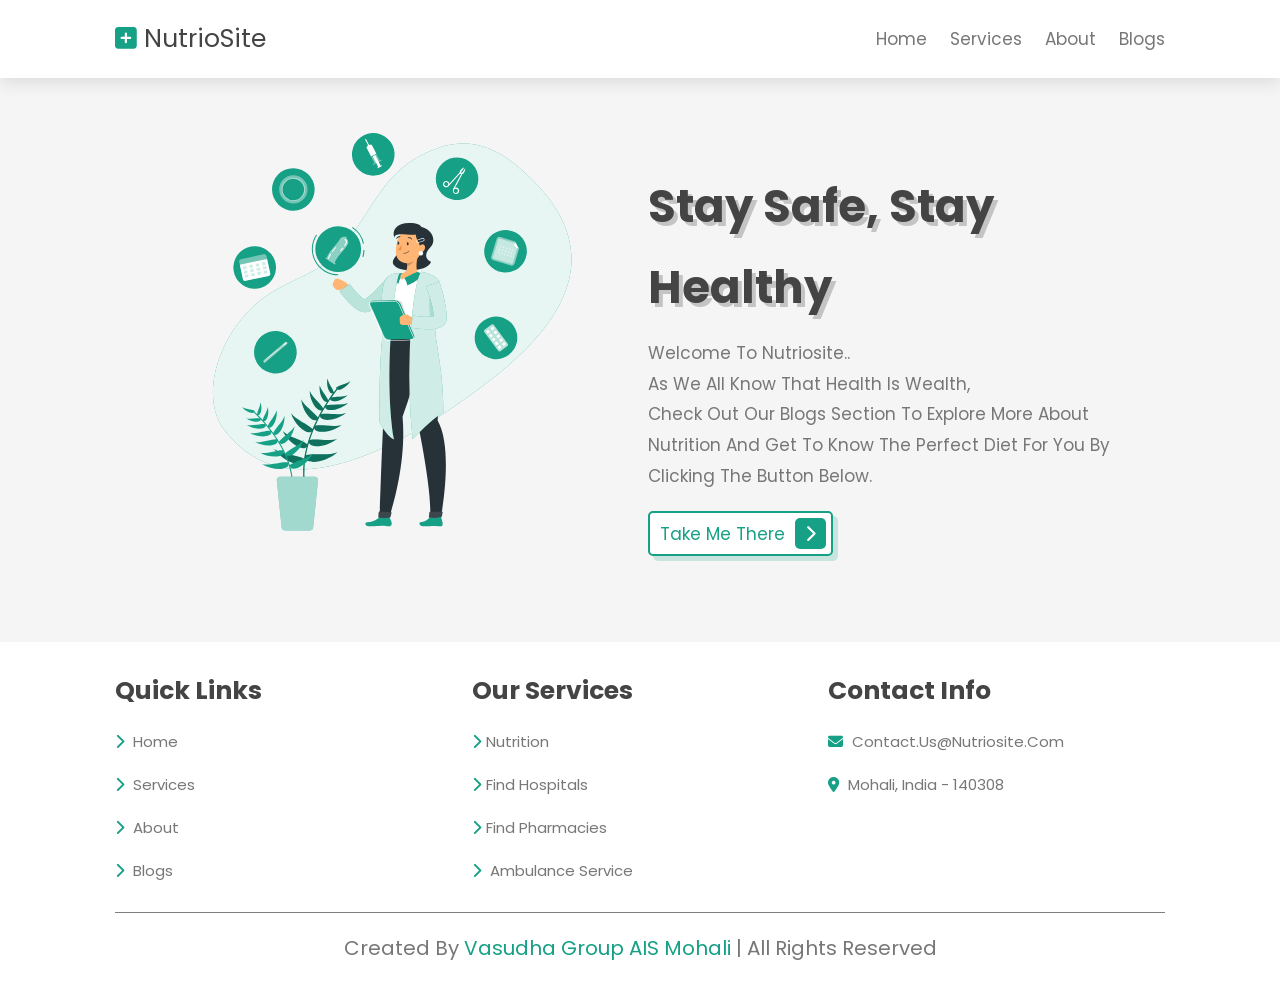
==== index.html @ 247d0aa5 "Initial commit: website files" ====
<!DOCTYPE html>
<html lang="en">
<head>
    <meta charset="UTF-8">
    <meta http-equiv="X-UA-Compatible" content="IE=edge">
    <meta name="viewport" content="width=device-width, initial-scale=1.0">
    <title>NutrioSite</title>

    <meta name="description" content="Nutriosite helps people find their perfect diet and live healthy lives. Here you can check out our blogs and gain knowledge about the perfect diet  which is best for you and your body."

    <!-- font awesome cdn link  -->
    <link rel="stylesheet" href="https://cdnjs.cloudflare.com/ajax/libs/font-awesome/6.1.1/css/all.min.css">

    <!-- custom css file link  -->
    <link rel="stylesheet" href="css/style.css">

</head>
<body oncontextmenu="return false;">

<!-- header section starts  -->

<header class="header">

    <a href="index.html" class="logo"> <i class="fas fa-plus-square"></i> NutrioSite </a>

    <nav class="navbar">
        <a href="#home">home</a>
        <a href="html/service.html">services</a>
        <a href="html/about.html">about</a>
        <a href="html/blogs.html">blogs</a>
    </nav>

    <div id="menu-btn" class="fas fa-bars"></div>

</header>

<!-- header section ends -->

<!-- home section starts  -->

<section class="home" id="home">

    <div class="image">
        <img src="image/home-img.svg" alt="">
    </div>

    <div class="content">
        <h3>stay safe, stay healthy</h3>
        <p>welcome to nutriosite.. <br>as we all know that health is wealth,<br>Check out our blogs section to explore more about nutrition and get to know the perfect diet for you by clicking the button below.</p>
        <a href="html/blogs.html" class="btn"> take me there <span class="fas fa-chevron-right"></span> </a>
    </div>

</section>

<!-- home section ends -->

<!-- footer section starts  -->

<section class="footer">

    <div class="box-container">

        <div class="box">
            <h3>quick links</h3>
            <a href="html/index.html"> <i class="fas fa-chevron-right"></i> home </a>
            <a href="html/service.html"> <i class="fas fa-chevron-right"></i> services </a>
            <a href="html/about.html"> <i class="fas fa-chevron-right"></i> about </a>
            <a href="html/blogs.html"> <i class="fas fa-chevron-right"></i> blogs </a>
        </div>

        <div class="box">
            <h3>our services</h3>
            <a href="html/blogs.html"> <i class="fas fa-chevron-right"></i>nutrition</a>
            <a href="https://www.google.co.in/maps/search/hospitals+near+me"> <i class="fas fa-chevron-right"></i>find hospitals </a>
            <a href="https://www.google.co.in/maps/search/Pharmacies"> <i class="fas fa-chevron-right"></i>find pharmacies</a>
            <a href="tel:102"> <i class="fas fa-chevron-right"></i> ambulance service </a>
        </div>

        <div class="box">
          <h3>contact info</h3>
          <a href="mailto:contact.us@nutriosite.com"> <i class="fas fa-envelope"></i> contact.us@nutriosite.com </a>
          <a href="https://www.google.co.in/maps/place/Sahibzada+Ajit+Singh+Nagar,+Punjab"> <i class="fas fa-map-marker-alt"></i> mohali, india - 140308 </a>
        </div>

    </div>

    <div class="credit"> created by <span>Vasudha Group AIS Mohali</span> | all rights reserved </div>

</section>

<!-- footer section ends -->
<!-- custom js file link  -->
<script src="../js/script.js"></script>

<script>
window.addEventListener('mouseover', initLandbot, { once: true });
window.addEventListener('touchstart', initLandbot, { once: true });
var myLandbot;
function initLandbot() {
  if (!myLandbot) {
    var s = document.createElement('script');s.type = 'text/javascript';s.async = true;
    s.addEventListener('load', function() {
      var myLandbot = new Landbot.Livechat({
        configUrl: 'https://landbot.site/v3/H-1290580-JD2FAI6PBBAOWX9N/index.json',
      });
      myLandbot.on('sendto',(data) => {
      window.location.href = data;
      })
    });
    s.src = 'https://cdn.landbot.io/landbot-3/landbot-3.0.0.js';
    var x = document.getElementsByTagName('script')[0];
    x.parentNode.insertBefore(s, x);
  }
}
</script>

</body>
</html>
---- css/style.css ----
@import url('https://fonts.googleapis.com/css2?family=Poppins:wght@100;200;300;400;500;600;700&display=swap');

:root{
    --green:#16a085;
    --black:#444;
    --light-color:#777;
    --box-shadow:.5rem .5rem 0 rgba(22, 160, 133, .2);
    --text-shadow:.4rem .4rem 0 rgba(0, 0, 0, .2);
    --border:.2rem solid var(--green);
}

*{
    font-family: 'Poppins', sans-serif;
    margin:0; padding: 0;
    box-sizing: border-box;
    outline: none; border: none;
    text-transform: capitalize;
    transition: all .2s ease-out;
    text-decoration: none;
    -webkit-user-select: none;  /* Chrome all / Safari all */
    -moz-user-select: none;     /* Firefox all */
    -ms-user-select: none;      /* IE 10+ */
    -o-user-select: none;
    user-select: none;
}

html{
    font-size: 62.5%;
    overflow-x: hidden;
    scroll-padding-top: 7rem;
    scroll-behavior: smooth;
}

section{
    padding:2rem 9%;
}

section:nth-child(even){
    background: #f5f5f5;
}

.heading{
    text-align: center;
    padding-bottom: 2rem;
    text-shadow: var(--text-shadow);
    text-transform: uppercase;
    color:var(--black);
    font-size: 5rem;
    letter-spacing: .4rem;
}

.heading span{
    text-transform: uppercase;
    color:var(--green);
}

.btn{
    display: inline-block;
    margin-top: 1rem;
    padding: .5rem;
    padding-left: 1rem;
    border:var(--border);
    border-radius: .5rem;
    box-shadow: var(--box-shadow);
    color:var(--green);
    cursor: pointer;
    font-size: 1.7rem;
    background: #fff;
}

.btn span{
    padding:.7rem 1rem;
    border-radius: .5rem;
    background: var(--green);
    color:#fff;
    margin-left: .5rem;
}

.btn:hover{
    background: var(--green);
    color:#fff;
}

.btn:hover span{
    color: var(--green);
    background:#fff;
    margin-left: 1rem;
}

.header{
    padding:2rem 9%;
    position: fixed;
    top:0; left: 0; right: 0;
    z-index: 1000;
    box-shadow: 0 .5rem 1.5rem rgba(0, 0, 0, .1);
    display: flex;
    align-items: center;
    justify-content: space-between;
    background: #fff;
}

.header .logo{
    font-size: 2.5rem;
    color: var(--black);
}

.header .logo i{
    color: var(--green);
}

.header .navbar a{
    font-size: 1.7rem;
    color: var(--light-color);
    margin-left: 2rem;
}

.header .navbar a:hover{
    color: var(--green);
}

#menu-btn{
    font-size: 2.5rem;
    border-radius: .5rem;
    background: #eee;
    color:var(--green);
    padding: 1rem 1.5rem;
    cursor: pointer;
    display: none;
}

.home{
    display: flex;
    align-items: center;
    flex-wrap: wrap;
    gap:1.5rem;
    padding-top: 10rem;
}

.home .image{
    flex:1 1 45rem;
}

.home .image img{
    width: 100%;
}

.home .content{
    flex:1 1 45rem;
}

.home .content h3{
    font-size: 4.5rem;
    color:var(--black);
    line-height: 1.8;
    text-shadow: var(--text-shadow);
}

.home .content p{
    font-size: 1.7rem;
    color:var(--light-color);
    line-height: 1.8;
    padding: 1rem 0;
}

.footer .box-container{
    display: grid;
    grid-template-columns: repeat(auto-fit, minmax(22rem, 1fr));
    gap:2rem;
}

.footer .box-container .box h3{
    font-size: 2.5rem;
    color:var(--black);
    padding: 1rem 0;
}

.footer .box-container .box a{
    display: block;
    font-size: 1.5rem;
    color:var(--light-color);
    padding: 1rem 0;
}

.footer .box-container .box a i{
    padding-right: .5rem;
    color:var(--green);
}

.footer .box-container .box a:hover i{
    padding-right:2rem;
}

.footer .credit{
    padding: 1rem;
    padding-top: 2rem;
    margin-top: 2rem;
    text-align: center;
    font-size: 2rem;
    color:var(--light-color);
    border-top: .1rem solid rgba(0, 0, 0, .5);
}

.footer .credit span{
    color:var(--green);
}









/* media queries  */
@media (max-width:991px){

    html{
        font-size: 55%;
    }

    .header{
        padding: 2rem;
    }

    section{
        padding:2rem;
    }

}

@media (max-width:768px){

    #menu-btn{
        display: initial;
    }

    .header .navbar{
        position: absolute;
        top:115%; right: 2rem;
        border-radius: .5rem;
        box-shadow: var(--box-shadow);
        width: 30rem;
        border: var(--border);
        background: #fff;
        transform: scale(0);
        opacity: 0;
        transform-origin: top right;
        transition: none;
    }

    .header .navbar.active{
        transform: scale(1);
        opacity: 1;
        transition: .2s ease-out;
    }

    .header .navbar a{
        font-size: 2rem;
        display: block;
        margin:2.5rem;
    }

}

@media (max-width:450px){

    html{
        font-size: 50%;
    }

}
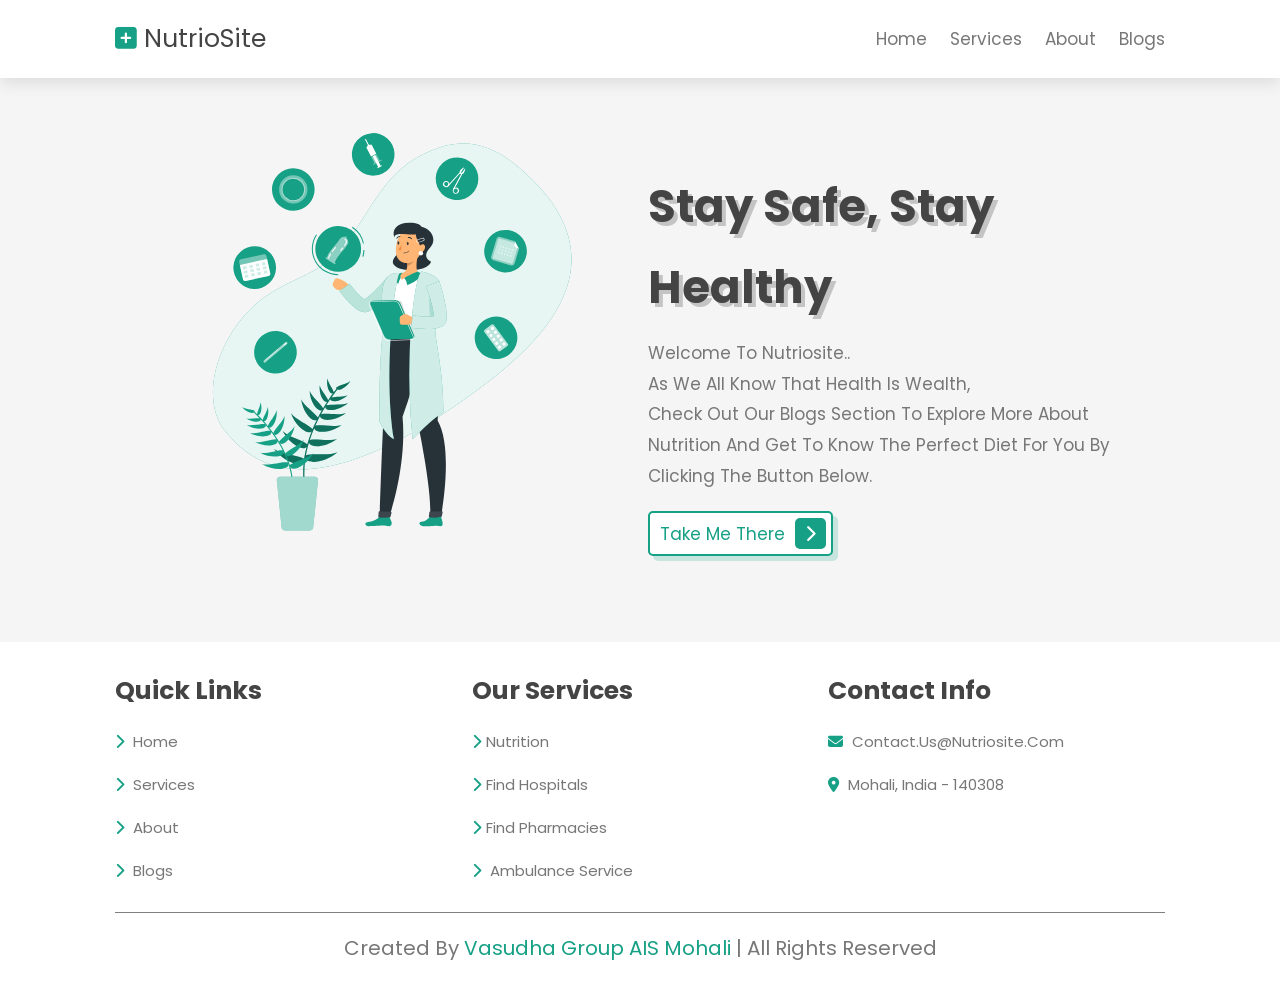
==== commit c7407f52: "Update index.html" ====
--- a/index.html
+++ b/index.html
@@ -47,7 +47,7 @@
     <div class="content">
         <h3>stay safe, stay healthy</h3>
         <p>welcome to nutriosite.. <br>as we all know that health is wealth,<br>Check out our blogs section to explore more about nutrition and get to know the perfect diet for you by clicking the button below.</p>
-        <a href="html/blogs.html" class="btn"> take me there <span class="fas fa-chevron-right"></span> </a>
+        <a href="./HTML/blogs.html" class="btn"> take me there <span class="fas fa-chevron-right"></span> </a>
     </div>
 
 </section>
@@ -62,15 +62,15 @@
 
         <div class="box">
             <h3>quick links</h3>
-            <a href="html/index.html"> <i class="fas fa-chevron-right"></i> home </a>
-            <a href="html/service.html"> <i class="fas fa-chevron-right"></i> services </a>
-            <a href="html/about.html"> <i class="fas fa-chevron-right"></i> about </a>
-            <a href="html/blogs.html"> <i class="fas fa-chevron-right"></i> blogs </a>
+            <a href="./HTML/index.html"> <i class="fas fa-chevron-right"></i> home </a>
+            <a href="./HTML/service.html"> <i class="fas fa-chevron-right"></i> services </a>
+            <a href="./HTML/about.html"> <i class="fas fa-chevron-right"></i> about </a>
+            <a href="./HTML/blogs.html"> <i class="fas fa-chevron-right"></i> blogs </a>
         </div>
 
         <div class="box">
             <h3>our services</h3>
-            <a href="html/blogs.html"> <i class="fas fa-chevron-right"></i>nutrition</a>
+            <a href="./HTML/blogs.html"> <i class="fas fa-chevron-right"></i>nutrition</a>
             <a href="https://www.google.co.in/maps/search/hospitals+near+me"> <i class="fas fa-chevron-right"></i>find hospitals </a>
             <a href="https://www.google.co.in/maps/search/Pharmacies"> <i class="fas fa-chevron-right"></i>find pharmacies</a>
             <a href="tel:102"> <i class="fas fa-chevron-right"></i> ambulance service </a>
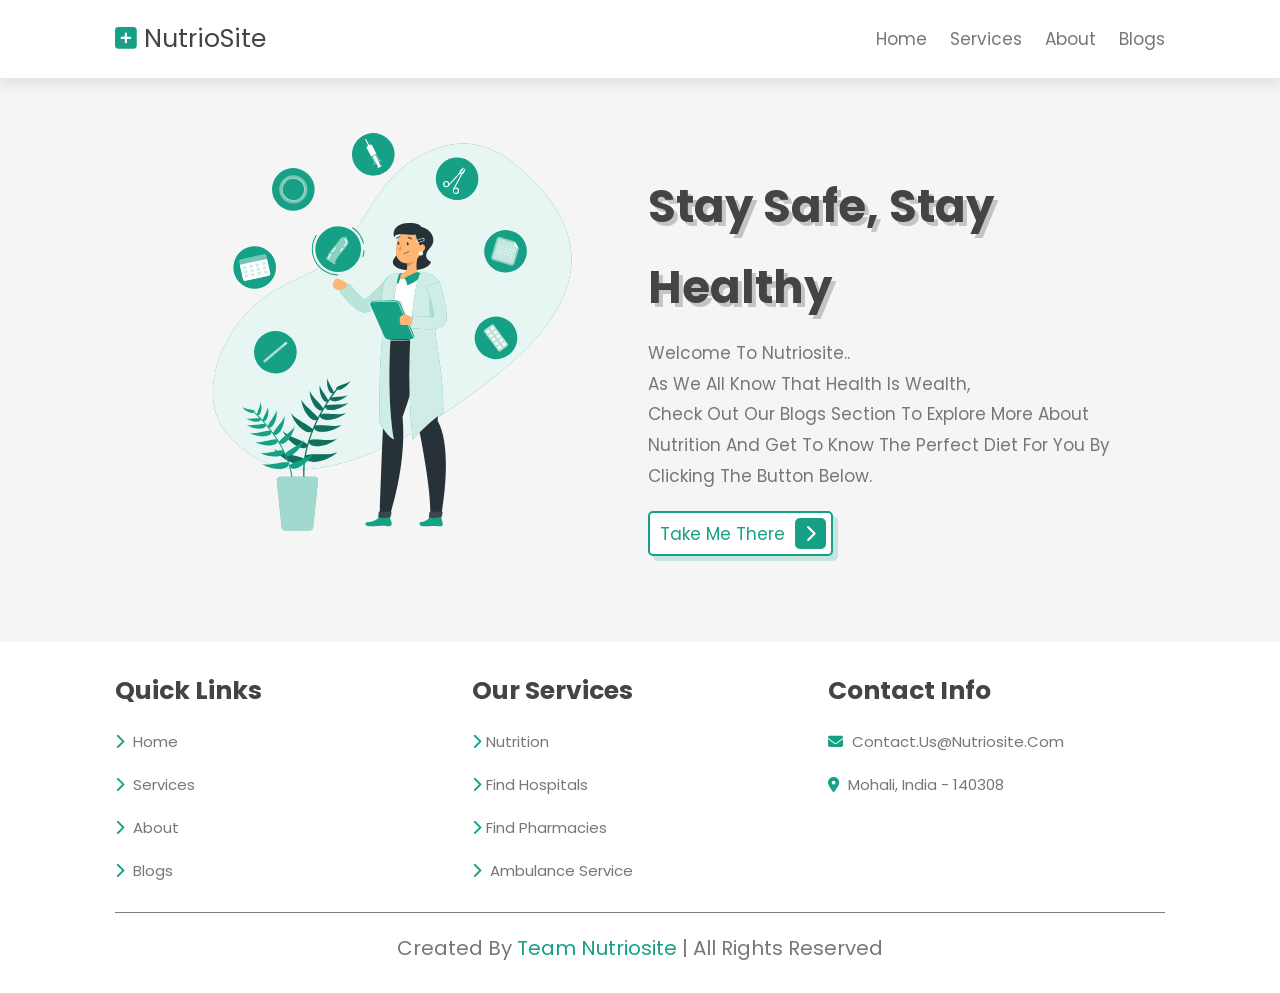
==== commit 59a7cf26: "Update index.html" ====
--- a/index.html
+++ b/index.html
@@ -84,7 +84,7 @@
 
     </div>
 
-    <div class="credit"> created by <span>Vasudha Group AIS Mohali</span> | all rights reserved </div>
+    <div class="credit"> created by <span>Team Nutriosite</span> | all rights reserved </div>
 
 </section>
 
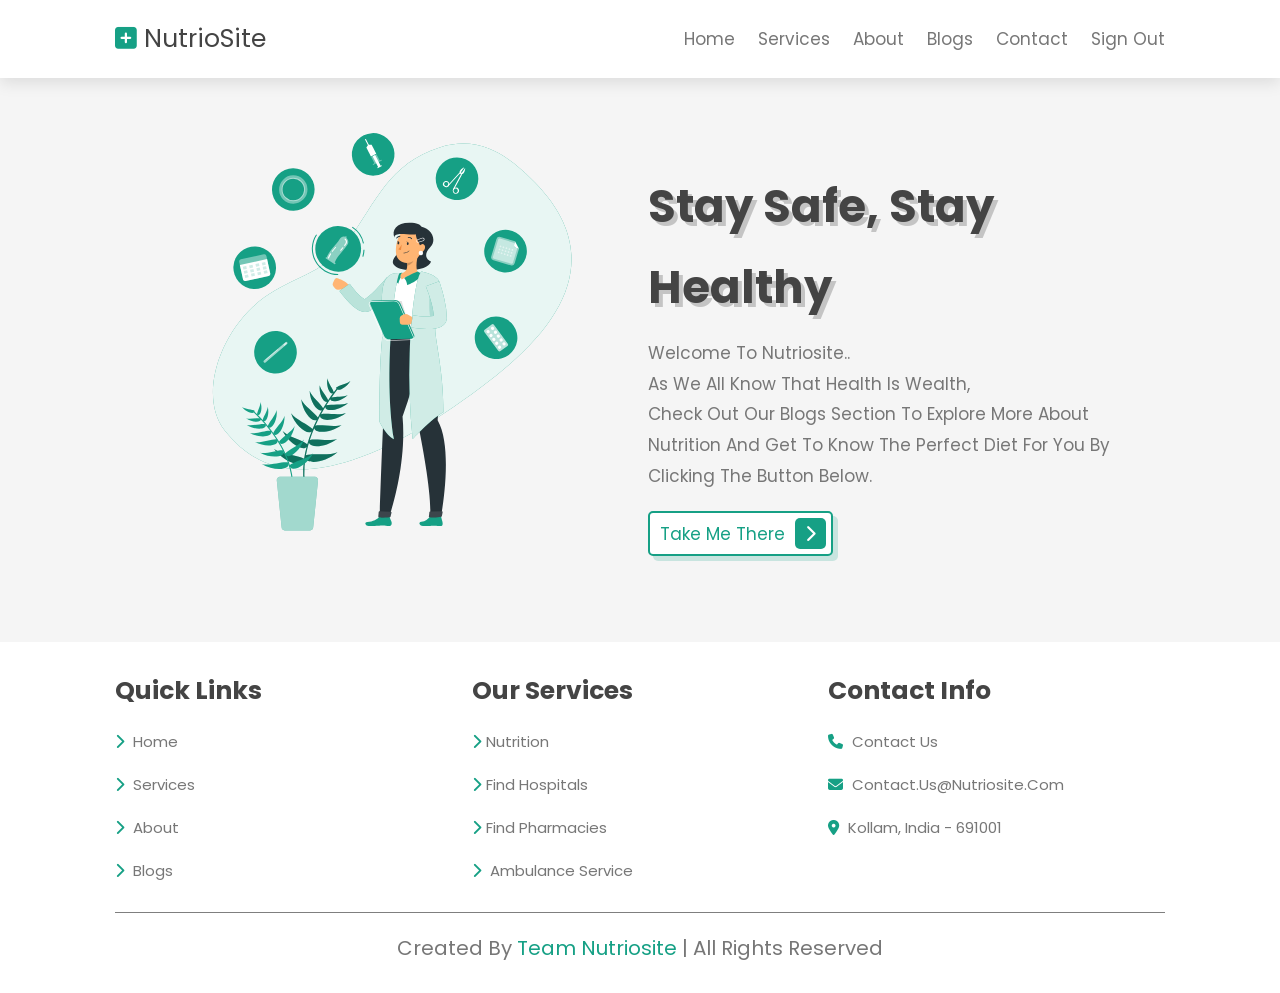
==== commit 653e3915: "feat: integrate Flask backend, modernize auth, and clean URL structure" ====
--- a/index.html
+++ b/index.html
@@ -6,7 +6,7 @@
     <meta name="viewport" content="width=device-width, initial-scale=1.0">
     <title>NutrioSite</title>
 
-    <meta name="description" content="Nutriosite helps people find their perfect diet and live healthy lives. Here you can check out our blogs and gain knowledge about the perfect diet  which is best for you and your body."
+    <meta name="description" content="Nutriosite helps people find their perfect diet and live healthy lives. Here you can check out our blogs and gain knowledge about the perfect diet  which is best for you and your body.">
 
     <!-- font awesome cdn link  -->
     <link rel="stylesheet" href="https://cdnjs.cloudflare.com/ajax/libs/font-awesome/6.1.1/css/all.min.css">
@@ -24,10 +24,12 @@
     <a href="index.html" class="logo"> <i class="fas fa-plus-square"></i> NutrioSite </a>
 
     <nav class="navbar">
-        <a href="#home">home</a>
-        <a href="html/service.html">services</a>
-        <a href="html/about.html">about</a>
-        <a href="html/blogs.html">blogs</a>
+        <a href="/">home</a>
+        <a href="/service.html">services</a>
+        <a href="/about.html">about</a>
+        <a href="/blogs.html">blogs</a>
+        <a href="/contact.html">contact</a>
+        <a href="/signout">sign out</a>
     </nav>
 
     <div id="menu-btn" class="fas fa-bars"></div>
@@ -47,7 +49,7 @@
     <div class="content">
         <h3>stay safe, stay healthy</h3>
         <p>welcome to nutriosite.. <br>as we all know that health is wealth,<br>Check out our blogs section to explore more about nutrition and get to know the perfect diet for you by clicking the button below.</p>
-        <a href="./HTML/blogs.html" class="btn"> take me there <span class="fas fa-chevron-right"></span> </a>
+        <a href="/blogs.html" class="btn"> take me there <span class="fas fa-chevron-right"></span> </a>
     </div>
 
 </section>
@@ -62,15 +64,15 @@
 
         <div class="box">
             <h3>quick links</h3>
-            <a href="./HTML/index.html"> <i class="fas fa-chevron-right"></i> home </a>
-            <a href="./HTML/service.html"> <i class="fas fa-chevron-right"></i> services </a>
-            <a href="./HTML/about.html"> <i class="fas fa-chevron-right"></i> about </a>
-            <a href="./HTML/blogs.html"> <i class="fas fa-chevron-right"></i> blogs </a>
+            <a href="/"> <i class="fas fa-chevron-right"></i> home </a>
+            <a href="/service.html"> <i class="fas fa-chevron-right"></i> services </a>
+            <a href="/about.html"> <i class="fas fa-chevron-right"></i> about </a>
+            <a href="/blogs.html"> <i class="fas fa-chevron-right"></i> blogs </a>
         </div>
 
         <div class="box">
             <h3>our services</h3>
-            <a href="./HTML/blogs.html"> <i class="fas fa-chevron-right"></i>nutrition</a>
+            <a href="/blogs.html"> <i class="fas fa-chevron-right"></i>nutrition</a>
             <a href="https://www.google.co.in/maps/search/hospitals+near+me"> <i class="fas fa-chevron-right"></i>find hospitals </a>
             <a href="https://www.google.co.in/maps/search/Pharmacies"> <i class="fas fa-chevron-right"></i>find pharmacies</a>
             <a href="tel:102"> <i class="fas fa-chevron-right"></i> ambulance service </a>
@@ -78,8 +80,9 @@
 
         <div class="box">
           <h3>contact info</h3>
+          <a href="/contact.html"> <i class="fas fa-phone"></i> contact us </a>
           <a href="mailto:contact.us@nutriosite.com"> <i class="fas fa-envelope"></i> contact.us@nutriosite.com </a>
-          <a href="https://www.google.co.in/maps/place/Sahibzada+Ajit+Singh+Nagar,+Punjab"> <i class="fas fa-map-marker-alt"></i> mohali, india - 140308 </a>
+          <a href="https://www.google.co.in/maps/place/Kollam,+Kerala"> <i class="fas fa-map-marker-alt"></i> kollam, india - 691001 </a>
         </div>
 
     </div>
@@ -92,27 +95,5 @@
 <!-- custom js file link  -->
 <script src="../js/script.js"></script>
 
-<script>
-window.addEventListener('mouseover', initLandbot, { once: true });
-window.addEventListener('touchstart', initLandbot, { once: true });
-var myLandbot;
-function initLandbot() {
-  if (!myLandbot) {
-    var s = document.createElement('script');s.type = 'text/javascript';s.async = true;
-    s.addEventListener('load', function() {
-      var myLandbot = new Landbot.Livechat({
-        configUrl: 'https://landbot.site/v3/H-1290580-JD2FAI6PBBAOWX9N/index.json',
-      });
-      myLandbot.on('sendto',(data) => {
-      window.location.href = data;
-      })
-    });
-    s.src = 'https://cdn.landbot.io/landbot-3/landbot-3.0.0.js';
-    var x = document.getElementsByTagName('script')[0];
-    x.parentNode.insertBefore(s, x);
-  }
-}
-</script>
-
 </body>
 </html>
